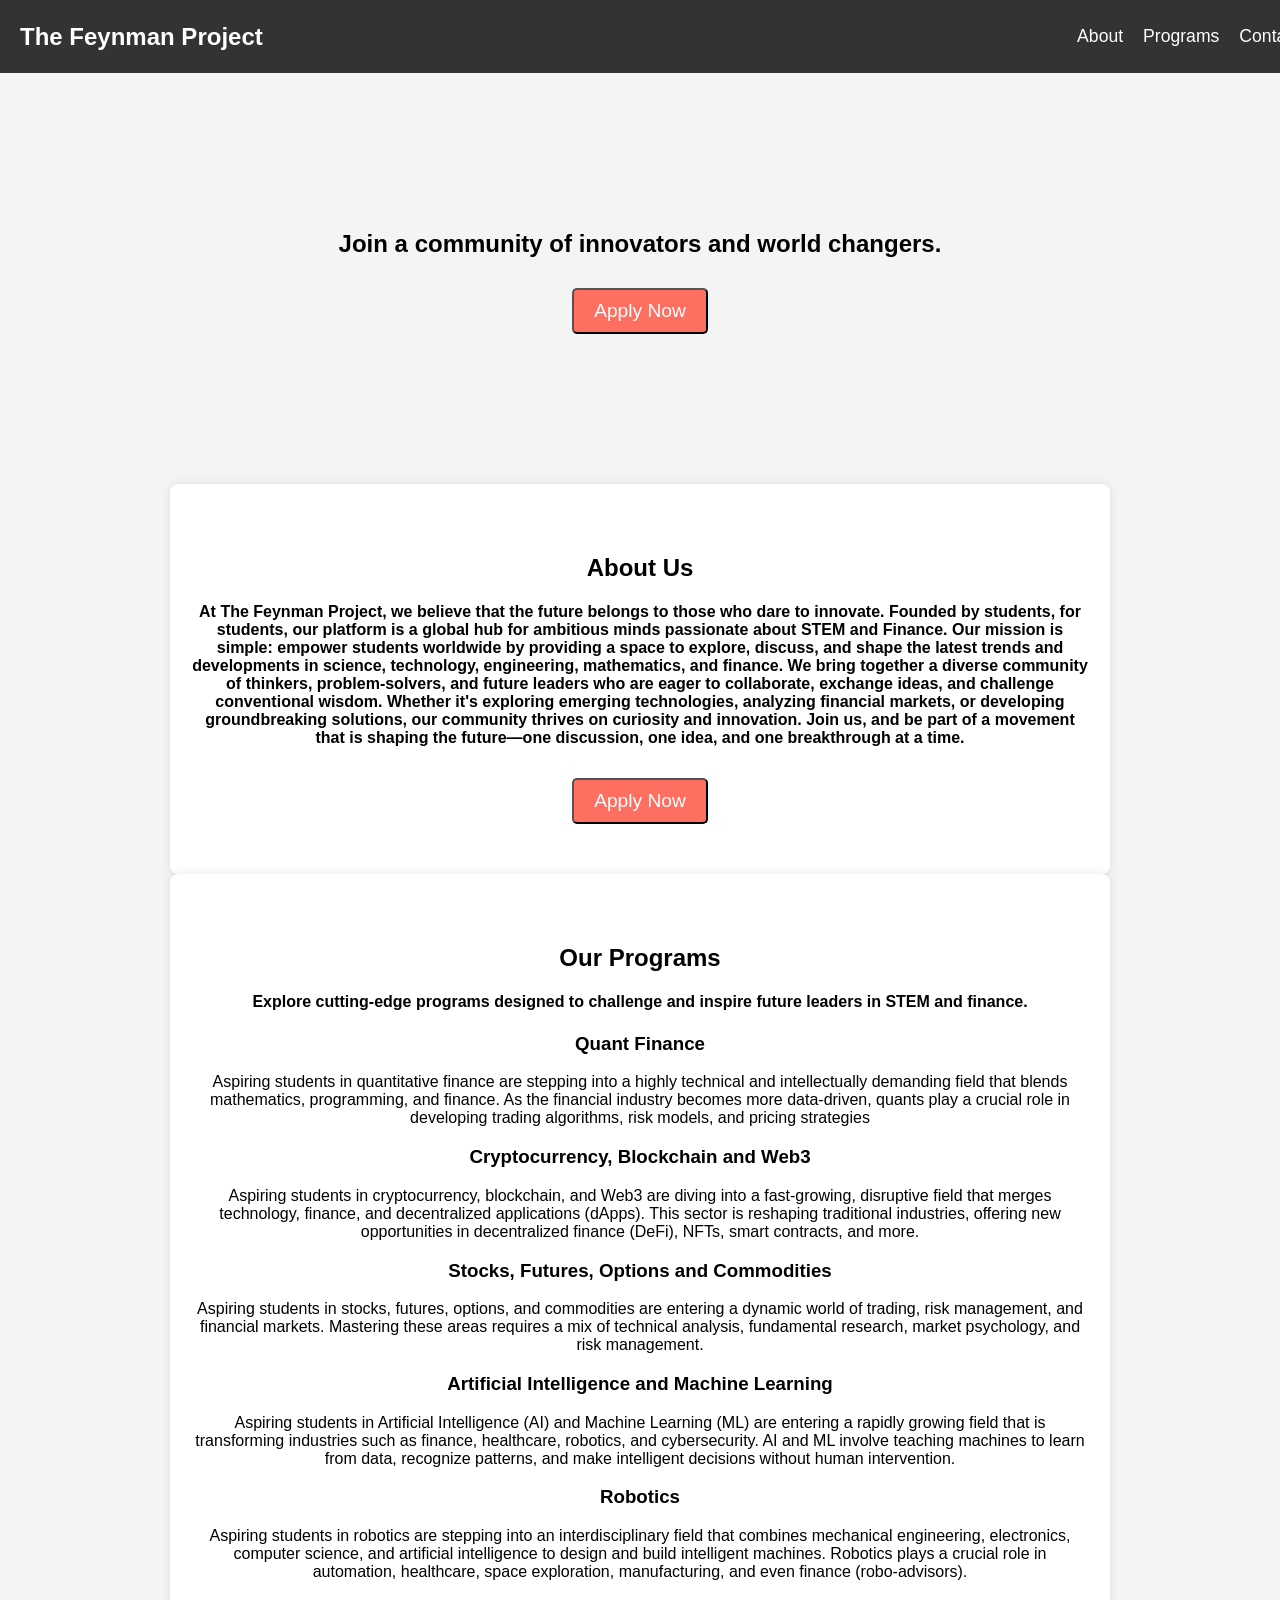
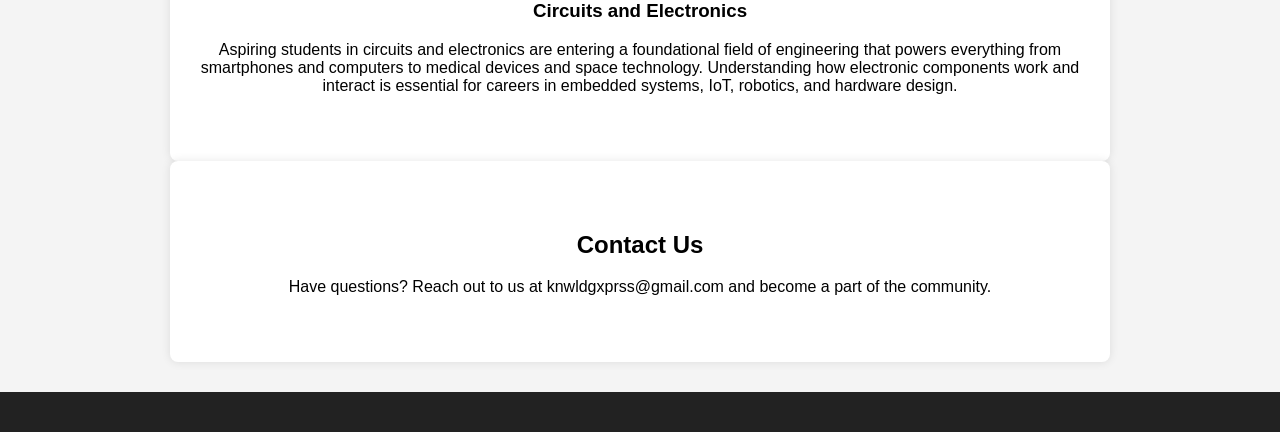
==== index2.html @ f10dda6a "Add files via upload" ====
<!DOCTYPE html>
<html lang="en">
<head>
    <meta charset="UTF-8">
    <meta name="viewport" content="width=device-width, initial-scale=1.0">
    <title>The Feynman Project</title>
    <link rel="stylesheet" href="styles.css">
    <style>
        body {
            font-family: Arial, sans-serif;
            margin: 0;
            padding: 0;
            text-align: center;
            background: #f4f4f4;
            transition: background 0.3s ease;
        }
        header {
            background: #333;
            color: white;
            padding: 15px 0;
            position: fixed;
            width: 100%;
            top: 0;
            left: 0;
            display: flex;
            justify-content: space-between;
            align-items: center;
            padding: 10px 20px;
            z-index: 1000;
        }
        .logo {
            font-size: 1.5em;
            font-weight: bold;
            cursor: pointer;
        }
        .nav-links {
            list-style: none;
            display: flex;
            gap: 20px;
        }
        .nav-links li {
            display: inline;
        }
        .nav-links a {
            color: white;
            text-decoration: none;
            font-size: 1.1em;
            transition: color 0.3s;
        }
        .nav-links a:hover {
            color: #ff6f61;
        }
        .hero {
            background: url('https://ibb.co/7d9GQrhZ') no-repeat center center/cover;
            color: rgb(0, 0, 0);
            padding: 150px 20px;
            margin-top: 60px;
        }
        .btn {
            background: #ff6f61;
            color: white;
            padding: 10px 20px;
            text-decoration: none;
            display: inline-block;
            margin-top: 10px;
            font-size: 1.2em;
            border-radius: 5px;
            cursor: pointer;
            transition: background 0.3s;
        }
        .btn:hover {
            background: #e65c50;
        }
        .content {
            padding: 50px 20px;
            max-width: 900px;
            margin: auto;
            background: white;
            box-shadow: 0px 0px 10px rgba(0, 0, 0, 0.1);
            border-radius: 8px;
            transition: transform 0.3s;
        }
        .content:hover {
            transform: scale(1.02);
        }
        .footer {
            background: #222;
            color: white;
            padding: 20px;
            margin-top: 30px;
        }
    </style>
</head>
<body>
    <header>
        <div class="logo">The Feynman Project</div>
        <ul class="nav-links">
            <li><a href="#about">About</a></li>
            <li><a href="#programs">Programs</a></li>
            <li><a href="#contact">Contact</a></li>
        </ul>
    </header>
    
    <section class="hero">

        <h2>Join a community of innovators and world changers.</h2>
        <a href="https://forms.gle/XDP7PNbHSxAjnFys5"><button class="btn" id="applyBtn">Apply Now</button></a>

    </section>

    <section id="about" class="content">
        <h2>About Us</h2>
        <h4>At The Feynman Project, we believe that the future belongs to those who dare to innovate. Founded by students, for students, our platform is a global hub for ambitious minds passionate about STEM and Finance.

            Our mission is simple: empower students worldwide by providing a space to explore, discuss, and shape the latest trends and developments in science, technology, engineering, mathematics, and finance.
            
            We bring together a diverse community of thinkers, problem-solvers, and future leaders who are eager to collaborate, exchange ideas, and challenge conventional wisdom. Whether it's exploring emerging technologies, analyzing financial markets, or developing groundbreaking solutions, our community thrives on curiosity and innovation.
            
            Join us, and be part of a movement that is shaping the future—one discussion, one idea, and one breakthrough at a time.</h4>
            <a href="https://forms.gle/XDP7PNbHSxAjnFys5"><button class="btn" id="applyBtn">Apply Now</button></a>
    </section>

    

    <section id="programs" class="content">
        <h2>Our Programs</h2>
        <h4>Explore cutting-edge programs designed to challenge and inspire future leaders in STEM and finance.</h4>
        <h3>Quant Finance</h3> 
        <p>Aspiring students in quantitative finance are stepping into a highly technical and intellectually demanding field that blends mathematics, programming, and finance. As the financial industry becomes more data-driven, quants play a crucial role in developing trading algorithms, risk models, and pricing strategies</p>
        <h3>Cryptocurrency, Blockchain and Web3</h3> 
        <p>Aspiring students in cryptocurrency, blockchain, and Web3 are diving into a fast-growing, disruptive field that merges technology, finance, and decentralized applications (dApps). This sector is reshaping traditional industries, offering new opportunities in decentralized finance (DeFi), NFTs, smart contracts, and more.</p>
        <h3>Stocks, Futures, Options and Commodities</h3> 
        <p>Aspiring students in stocks, futures, options, and commodities are entering a dynamic world of trading, risk management, and financial markets. Mastering these areas requires a mix of technical analysis, fundamental research, market psychology, and risk management.</p>
        <h3>Artificial Intelligence and Machine Learning</h3>
        <p>Aspiring students in Artificial Intelligence (AI) and Machine Learning (ML) are entering a rapidly growing field that is transforming industries such as finance, healthcare, robotics, and cybersecurity. AI and ML involve teaching machines to learn from data, recognize patterns, and make intelligent decisions without human intervention.</p>
        <h3>Robotics</h3>
        <p>Aspiring students in robotics are stepping into an interdisciplinary field that combines mechanical engineering, electronics, computer science, and artificial intelligence to design and build intelligent machines. Robotics plays a crucial role in automation, healthcare, space exploration, manufacturing, and even finance (robo-advisors).</p> 
        <h3>Circuits and Electronics</h3>
        <p>Aspiring students in circuits and electronics are entering a foundational field of engineering that powers everything from smartphones and computers to medical devices and space technology. Understanding how electronic components work and interact is essential for careers in embedded systems, IoT, robotics, and hardware design.</p>

        
    </section>

    <section id="contact" class="content">
        <h2>Contact Us</h2>
        <p>Have questions? Reach out to us at knwldgxprss@gmail.com and become a part of the community.</p>
        
    </section>

    <footer class="footer">
       
    </footer>

    <script>
       document.addEventListener("DOMContentLoaded", () => {
    document.querySelector(".btn").addEventListener("click", () => {
        
    });

    document.querySelector(".logo").addEventListener("click", () => {
        alert("Welcome to The Feynman Project!");
    });

    window.addEventListener("scroll", () => {
        let header = document.querySelector("header");
        if (window.scrollY > 50) {
            header.style.background = "#222";
        } else {
            header.style.background = "#333";
        }
    });
});

    </script>
</body>
</html>
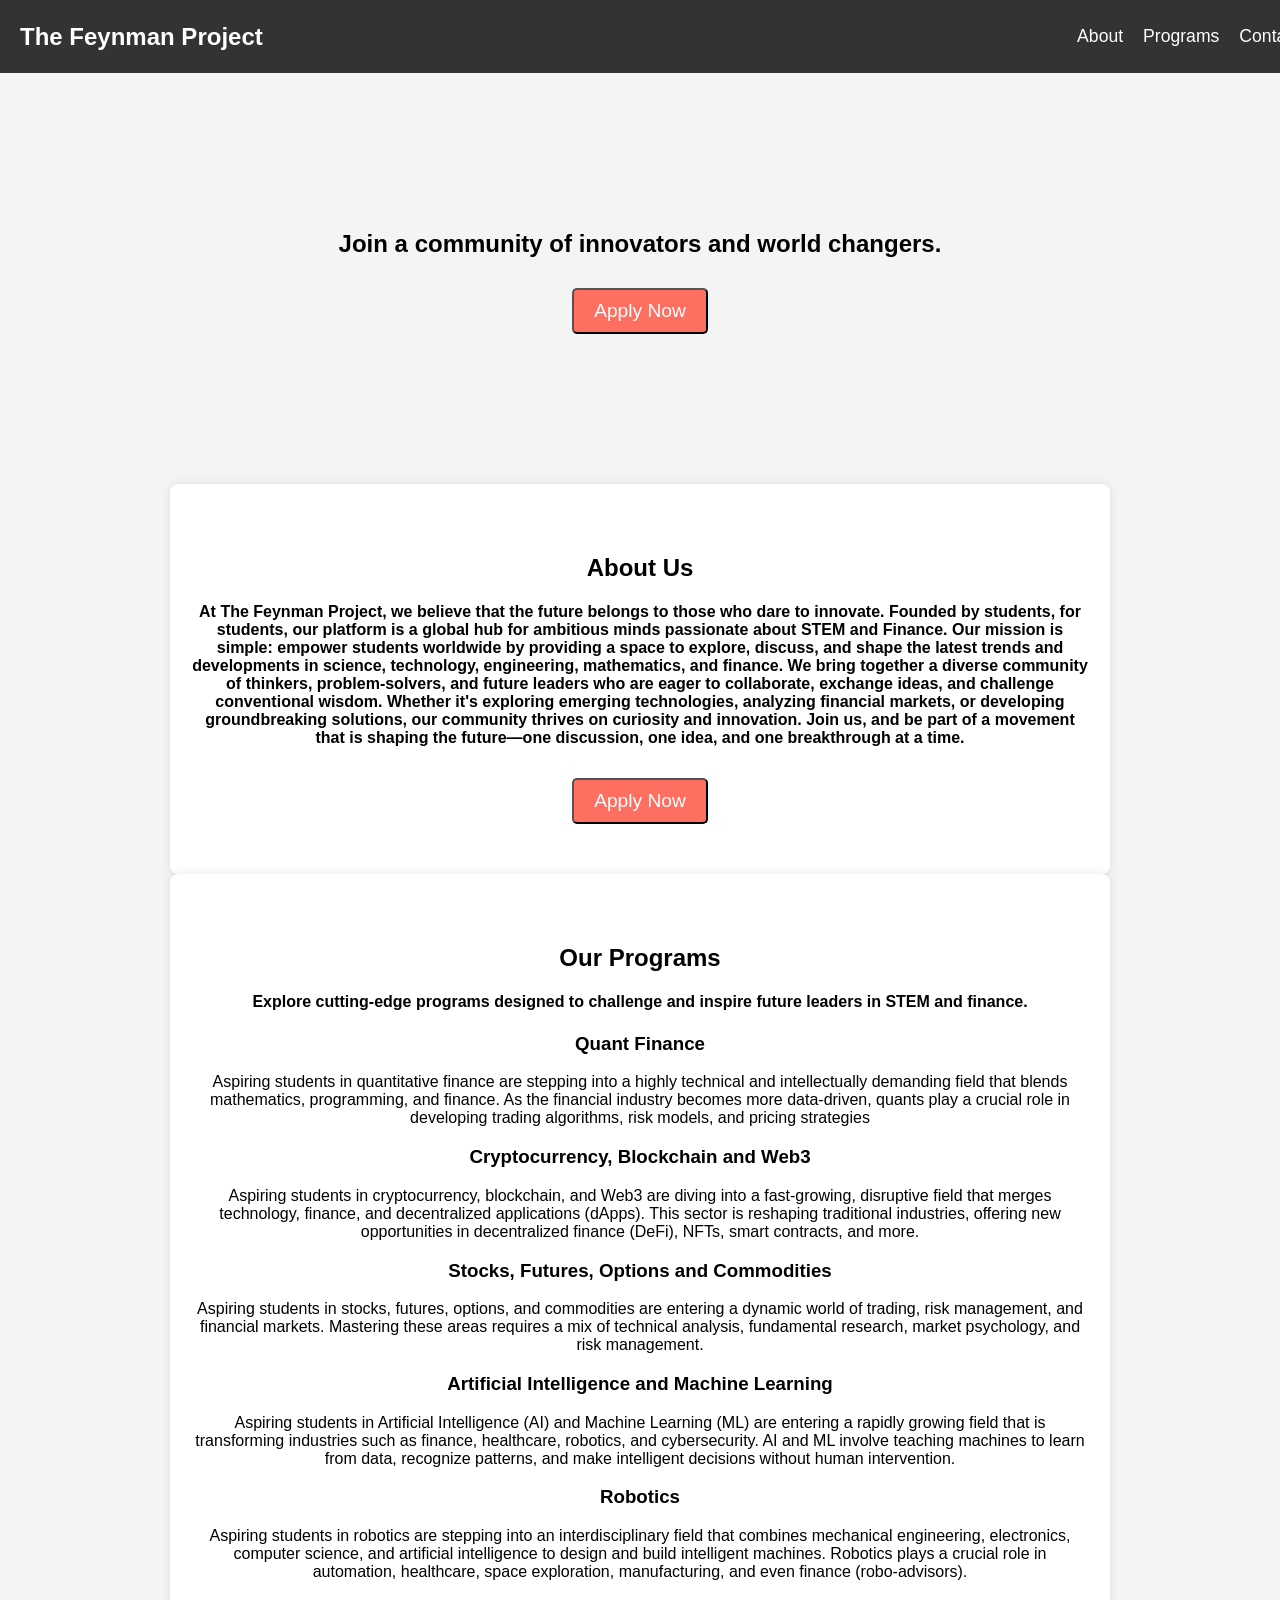
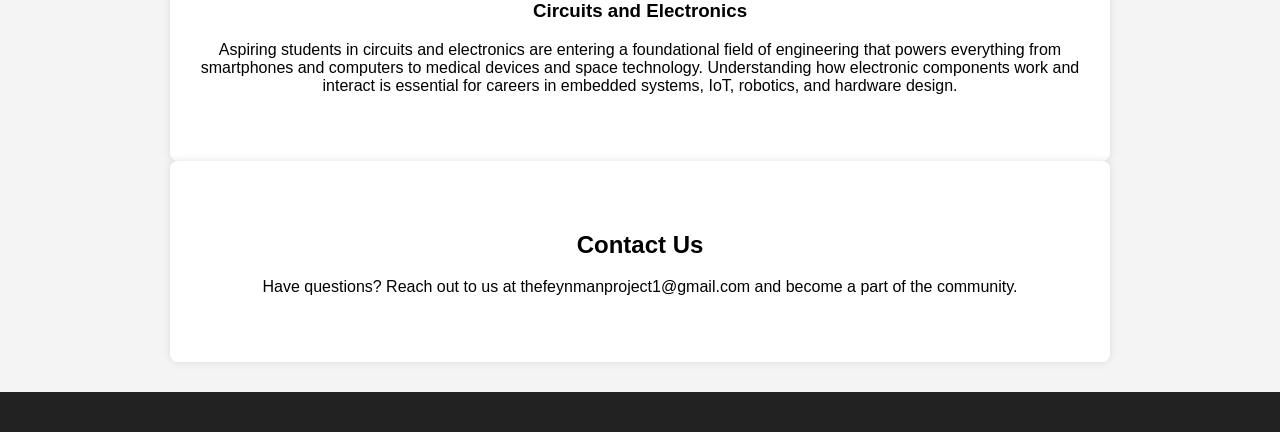
==== commit 96abd768: "Add files via upload" ====
--- a/index2.html
+++ b/index2.html
@@ -143,7 +143,7 @@
 
     <section id="contact" class="content">
         <h2>Contact Us</h2>
-        <p>Have questions? Reach out to us at knwldgxprss@gmail.com and become a part of the community.</p>
+        <p>Have questions? Reach out to us at thefeynmanproject1@gmail.com and become a part of the community.</p>
         
     </section>
 
